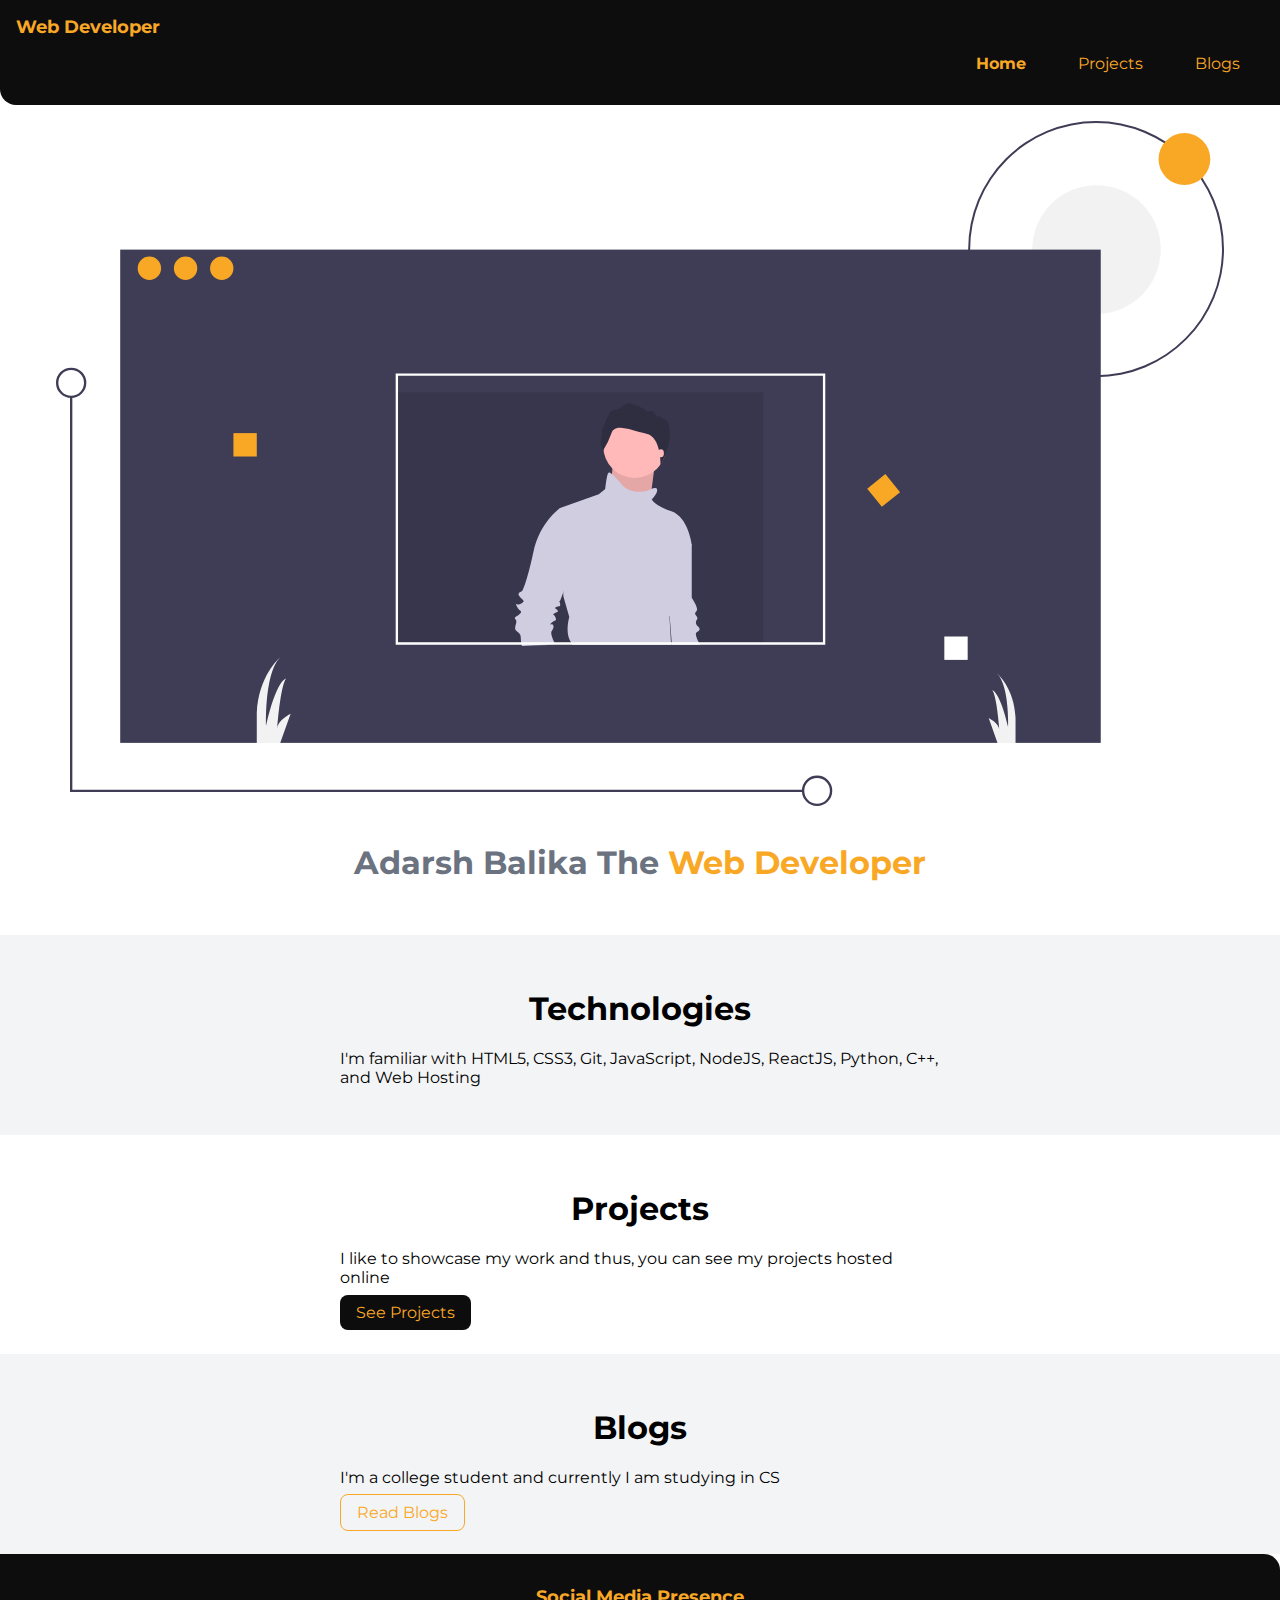
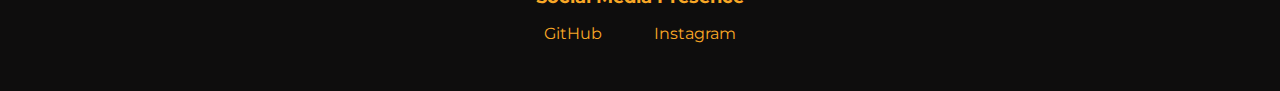
==== index.html @ b98ed159 "initial commit" ====
<!DOCTYPE html>
<html lang="en">

<head>
    <meta charset="UTF-8">
    <meta http-equiv="X-UA-Compatible" content="IE=edge">
    <meta name="viewport" content="width=device-width, initial-scale=1.0">
    <title>Home | Adarshbalika</title>
    <link href="styles.css" rel="stylesheet" />
</head>

<body>

    <nav class="navigation container">
        <div class="nav-brand">Web Developer</div>
        <ul class="list-non-bullet nav-pills">
            <li class="list-item-inline">
                <a class="link link-active" href="/">Home</a>
            </li>
            <li class="list-item-inline">
                <a class="link" href="/projects.html">Projects</a>
            </li>
            <li class="list-item-inline">
                <a class="link" href="/blogs.html">Blogs</a>
            </li>
        </ul>
    </nav>

    <header class="hero">
        <img class="hero-img" src="images/hero.svg" />
        <h1 class="hero-heading">Adarsh Balika The <span class="heading-inverted">Web Developer</span></h1>
    </header>

    <section class="section ow">
        <div class="container container-center">
            <h1>Technologies</h1>
            <p>I'm familiar with HTML5, CSS3, Git, JavaScript, NodeJS, ReactJS, Python, C++, and Web Hosting</p>
        </div>
    </section>

    <section class="section">
        <div class="container container-center">
            <h1>Projects</h1>
            <p>I like to showcase my work and thus, you can see my projects hosted online</p>
            <a class="link link-primary" href="/">See Projects</a>
        </div>
    </section>

    <section class="section ow">
        <div class="container container-center">
            <h1>Blogs</h1>
            <p>I'm a college student and currently I am studying in CS</p>
            <a class="link link-secondary" href="/">Read Blogs</a>
        </div>
    </section>

    <footer class="footer">
        <div class="footer-header">Social Media Presence</div>
        <ul class="socail-links list-non-bullet">
            <li class="list-item-inline">
                <a class="link" href="https://github.com/Shivam9973">GitHub</a>
            </li>
            <li class="list-item-inline">
                <a class="link" href="https://instagram.com/shivamlahane9973">Instagram</a>
            </li>
        </ul>
    </footer>

</body>

</html>
---- styles.css ----
@import url('https://fonts.googleapis.com/css2?family=Montserrat:wght@400;700&display=swap');
:root {
    --primary-color: #F9A826;
    --off-white: #F3F4F6;
    --dark-gray: #6B7280;
}

body {
    /* background-color: rgb(14, 13, 13) */
    font-family: 'Montserrat', sans-serif;
    margin: 0px;
}

hr {
    margin: 2rem 0rem;
}


/** spaces **/


/** container **/

.container {
    padding: 0rem 1rem;
}

.container-center {
    max-width: 600px;
    margin: auto;
}


/** links **/

.link {
    box-sizing: border-box;
    text-decoration: none;
    padding: 0.5rem 1rem;
    /* margin-top: 5rem;
    margin-bottom: 1rem; */
}

.link-primary {
    color: var(--primary-color);
    border-radius: 0.5rem;
    background-color: rgb(14, 13, 13);
}

.link-secondary {
    color: var(--primary-color);
    border-radius: 0.5rem;
    border: 1px solid var(--primary-color);
}


/** lists **/

.list-non-bullet {
    list-style: none;
}

.list-item-inline {
    display: inline;
    padding: 0rem 0.5rem;
}


/** navigation **/

.navigation {
    background-color: rgb(14, 13, 13);
    color: var(--primary-color);
    padding: 1rem;
    border-bottom-left-radius: 1rem;
}

.navigation .link {
    color: var(--primary-color);
}

.navigation .nav-pills {
    text-align: right;
}

.navigation .nav-brand {
    font-weight: bold;
    font-size: large;
}

.navigation .link-active {
    font-weight: bold;
}


/** header **/

.hero {
    padding: 2rem;
    padding-top: 1rem;
}

.hero .hero-img {
    /* max-width: 1050px; */
    display: block;
    margin: auto;
}

.hero .link-word {
    color: var(--primary-color);
}

.hero .hero-heading {
    text-align: center;
    padding-top: 1rem;
    color: var(--dark-gray);
}

.hero .hero-heading .heading-inverted {
    color: var(--primary-color);
}


/** sections **/

.section {
    padding: 2rem;
}

.section h1 {
    text-align: center;
}

.ow {
    background-color: var(--off-white);
}


/** footer **/

.footer {
    background-color: rgb(14, 13, 13);
    color: var(--primary-color);
    padding: 2rem 1rem;
    text-align: center;
    border-top-right-radius: 1rem;
}

.footer .link {
    color: var(--primary-color);
}

.footer .footer-header {
    font-weight: bold;
    font-size: large;
}

.footer ul {
    padding-inline-start: 0px;
}
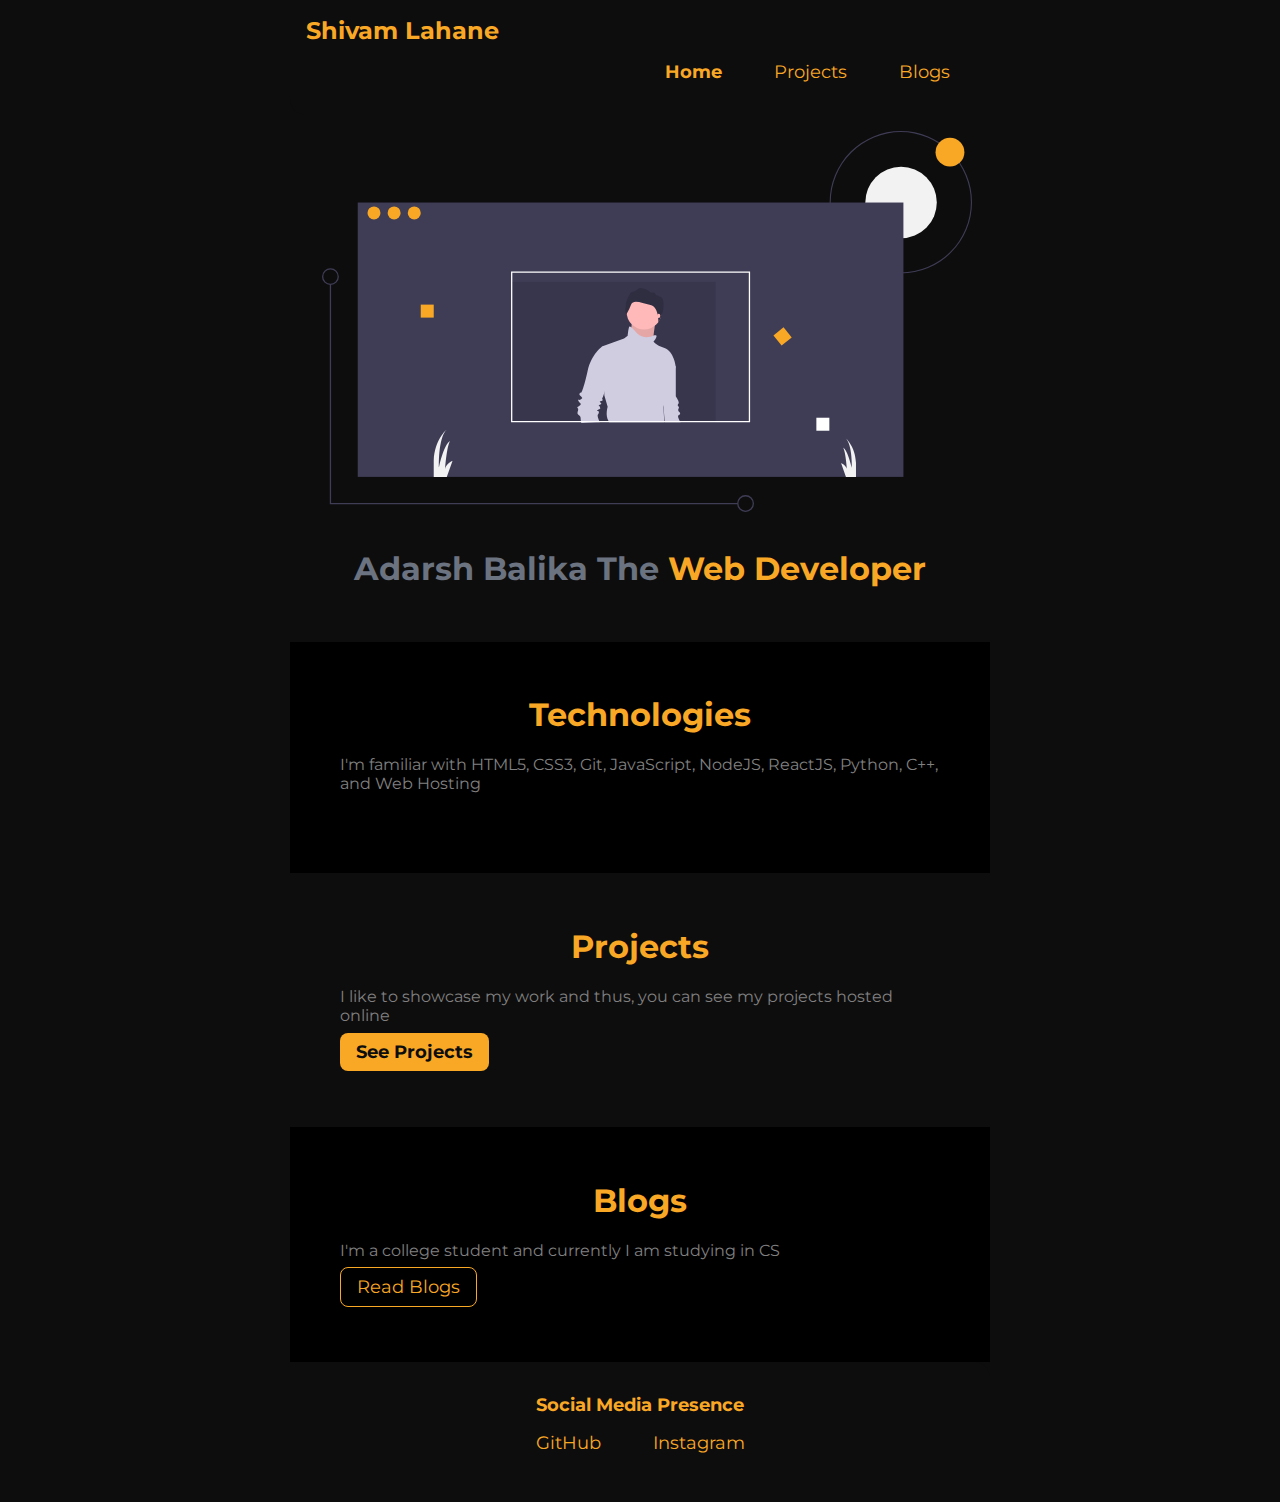
==== commit 01e2faf1: "initial commit" ====
--- a/index.html
+++ b/index.html
@@ -12,7 +12,7 @@
 <body>
 
     <nav class="navigation container">
-        <div class="nav-brand">Web Developer</div>
+        <div class="nav-brand">Shivam Lahane</div>
         <ul class="list-non-bullet nav-pills">
             <li class="list-item-inline">
                 <a class="link link-active" href="/">Home</a>
@@ -34,23 +34,23 @@
     <section class="section ow">
         <div class="container container-center">
             <h1>Technologies</h1>
-            <p>I'm familiar with HTML5, CSS3, Git, JavaScript, NodeJS, ReactJS, Python, C++, and Web Hosting</p>
+            <p class="informative">I'm familiar with HTML5, CSS3, Git, JavaScript, NodeJS, ReactJS, Python, C++, and Web Hosting</p>
         </div>
     </section>
 
     <section class="section">
         <div class="container container-center">
             <h1>Projects</h1>
-            <p>I like to showcase my work and thus, you can see my projects hosted online</p>
-            <a class="link link-primary" href="/">See Projects</a>
+            <p class="informative">I like to showcase my work and thus, you can see my projects hosted online</p>
+            <a class="link link-primary" href="/projects.html">See Projects</a>
         </div>
     </section>
 
     <section class="section ow">
         <div class="container container-center">
             <h1>Blogs</h1>
-            <p>I'm a college student and currently I am studying in CS</p>
-            <a class="link link-secondary" href="/">Read Blogs</a>
+            <p class="informative">I'm a college student and currently I am studying in CS</p>
+            <a class="link link-secondary" href="/blogs.html">Read Blogs</a>
         </div>
     </section>
 
--- a/styles.css
+++ b/styles.css
@@ -6,9 +6,10 @@
 }
 
 body {
-    /* background-color: rgb(14, 13, 13) */
+    background-color: rgb(14, 13, 13);
     font-family: 'Montserrat', sans-serif;
-    margin: 0px;
+    margin: auto;
+    max-width: 700px;
 }
 
 hr {
@@ -26,14 +27,18 @@
 }
 
 .container-center {
+    /* color: rgb(14, 13, 13); */
+    color: #F9A826;
     max-width: 600px;
     margin: auto;
+    padding-bottom: 2rem;
 }
 
 
 /** links **/
 
 .link {
+    font-size: large;
     box-sizing: border-box;
     text-decoration: none;
     padding: 0.5rem 1rem;
@@ -42,9 +47,12 @@
 }
 
 .link-primary {
-    color: var(--primary-color);
+    font-weight: bolder;
+    /* color: var(--primary-color); */
     border-radius: 0.5rem;
-    background-color: rgb(14, 13, 13);
+    /* background-color: rgb(14, 13, 13); */
+    background-color: var(--primary-color);
+    color: rgb(14, 13, 13);
 }
 
 .link-secondary {
@@ -85,7 +93,7 @@
 
 .navigation .nav-brand {
     font-weight: bold;
-    font-size: large;
+    font-size: x-large;
 }
 
 .navigation .link-active {
@@ -101,7 +109,7 @@
 }
 
 .hero .hero-img {
-    /* max-width: 1050px; */
+    max-width: 650px;
     display: block;
     margin: auto;
 }
@@ -132,7 +140,7 @@
 }
 
 .ow {
-    background-color: var(--off-white);
+    background-color: black;
 }
 
 
@@ -157,4 +165,12 @@
 
 .footer ul {
     padding-inline-start: 0px;
+}
+
+.informative {
+    color: gray;
+}
+
+.website {
+    color: gray;
 }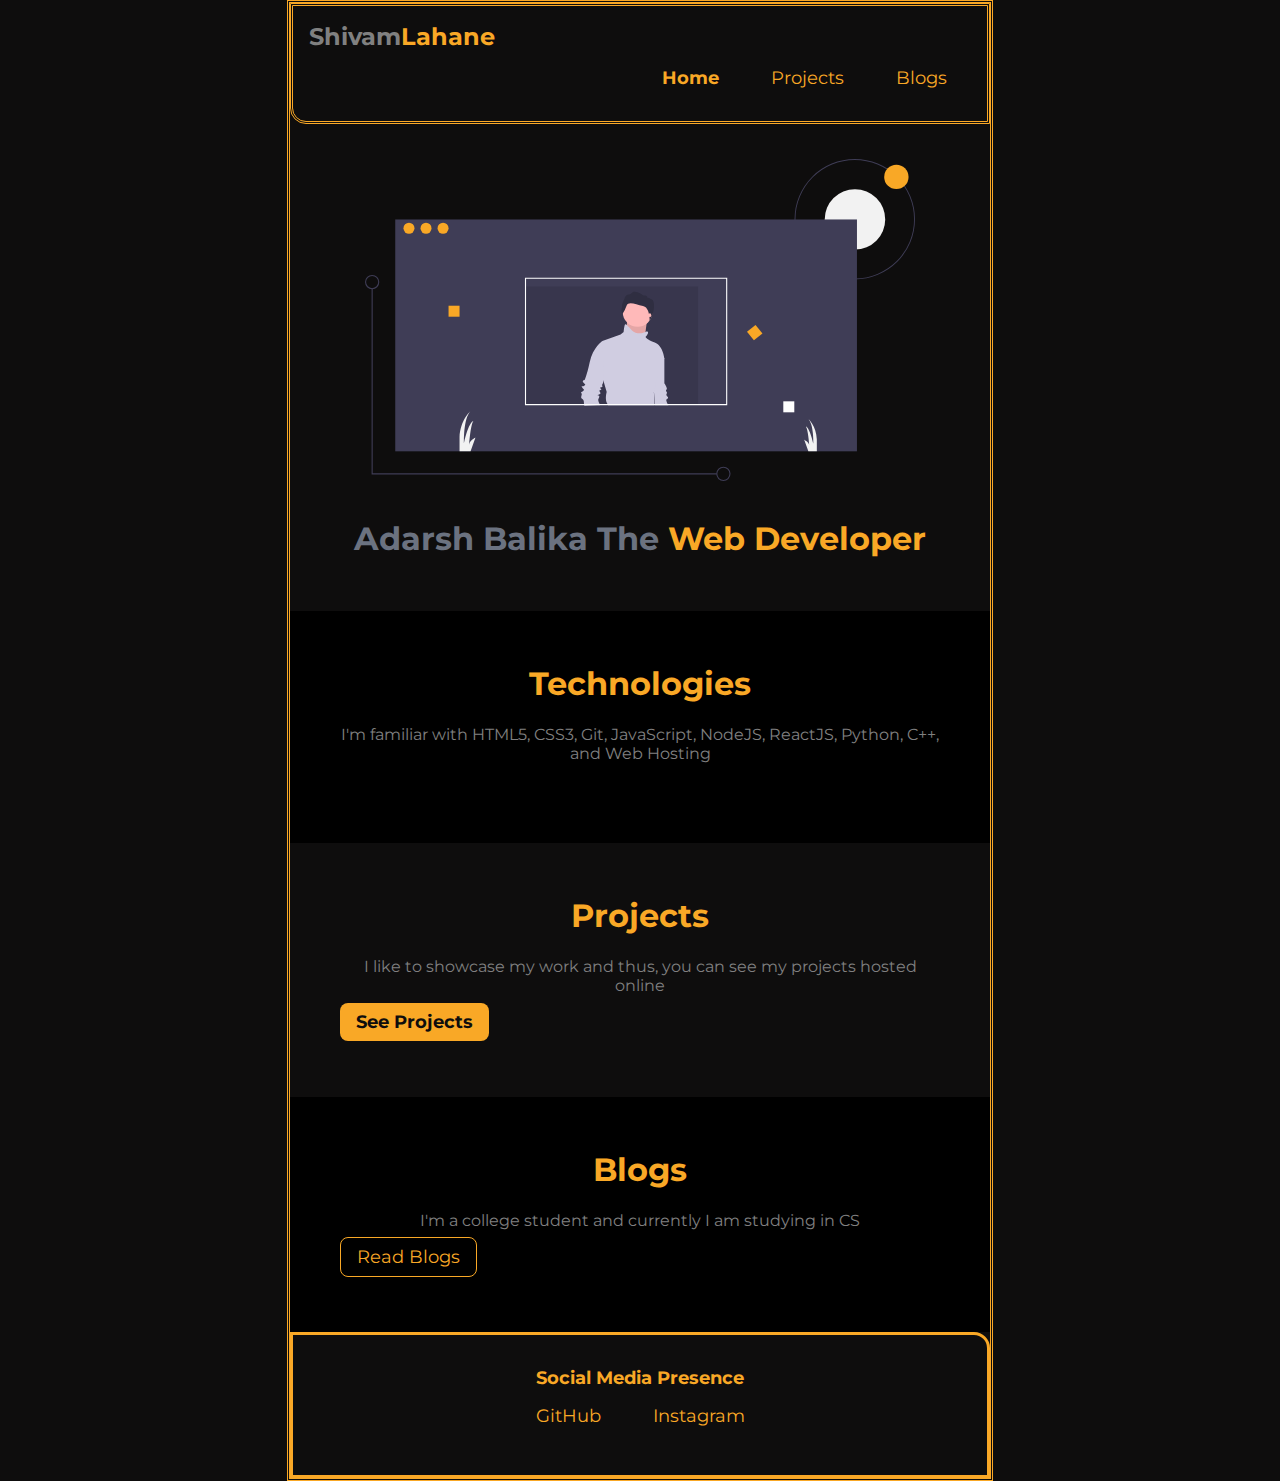
==== commit 46d71e14: "changes" ====
--- a/index.html
+++ b/index.html
@@ -12,7 +12,7 @@
 <body>
 
     <nav class="navigation container">
-        <div class="nav-brand">Shivam Lahane</div>
+        <div class="nav-brand">Shivam<span class="color">Lahane</span></div>
         <ul class="list-non-bullet nav-pills">
             <li class="list-item-inline">
                 <a class="link link-active" href="/">Home</a>
@@ -25,6 +25,8 @@
             </li>
         </ul>
     </nav>
+
+    <br>
 
     <header class="hero">
         <img class="hero-img" src="images/hero.svg" />
--- a/styles.css
+++ b/styles.css
@@ -6,6 +6,8 @@
 }
 
 body {
+    border-style: double;
+    border-color: #F9A826;
     background-color: rgb(14, 13, 13);
     font-family: 'Montserrat', sans-serif;
     margin: auto;
@@ -13,6 +15,9 @@
 }
 
 hr {
+    height: 1px;
+    background-color: #F9A826;
+    border: none;
     margin: 2rem 0rem;
 }
 
@@ -27,8 +32,9 @@
 }
 
 .container-center {
+    /* color: gray; */
     /* color: rgb(14, 13, 13); */
-    color: #F9A826;
+    /* color: #F9A826; */
     max-width: 600px;
     margin: auto;
     padding-bottom: 2rem;
@@ -48,9 +54,7 @@
 
 .link-primary {
     font-weight: bolder;
-    /* color: var(--primary-color); */
     border-radius: 0.5rem;
-    /* background-color: rgb(14, 13, 13); */
     background-color: var(--primary-color);
     color: rgb(14, 13, 13);
 }
@@ -77,7 +81,9 @@
 /** navigation **/
 
 .navigation {
-    background-color: rgb(14, 13, 13);
+    border-style: double;
+    border-color: #F9A826;
+    /* background-color: rgb(14, 13, 13); */
     color: var(--primary-color);
     padding: 1rem;
     border-bottom-left-radius: 1rem;
@@ -92,6 +98,7 @@
 }
 
 .navigation .nav-brand {
+    color: gray;
     font-weight: bold;
     font-size: x-large;
 }
@@ -99,6 +106,13 @@
 .navigation .link-active {
     font-weight: bold;
 }
+
+.color {
+    color: #F9A826;
+}
+
+
+/* .navigation container */
 
 
 /** header **/
@@ -109,7 +123,7 @@
 }
 
 .hero .hero-img {
-    max-width: 650px;
+    max-width: 550px;
     display: block;
     margin: auto;
 }
@@ -136,6 +150,7 @@
 }
 
 .section h1 {
+    color: #F9A826;
     text-align: center;
 }
 
@@ -143,10 +158,21 @@
     background-color: black;
 }
 
+.title-color {
+    color: #F9A826;
+}
+
+p {
+    text-align: center;
+    color: gray;
+}
+
 
 /** footer **/
 
 .footer {
+    border-style: solid;
+    border-color: #F9A826;
     background-color: rgb(14, 13, 13);
     color: var(--primary-color);
     padding: 2rem 1rem;
@@ -173,4 +199,35 @@
 
 .website {
     color: gray;
+}
+
+.code {
+    text-align: center;
+    color: #F9A826
+}
+
+
+/* Blog1 */
+
+.heading {
+    color: #F9A826;
+    text-align: center;
+}
+
+.heading-3 {
+    color: #F9A826;
+    text-align: center;
+}
+
+.text {
+    color: #F9A826;
+    text-align: center;
+}
+
+
+/* Blog2 */
+
+.heading-2 {
+    color: #F9A826;
+    text-align: center;
 }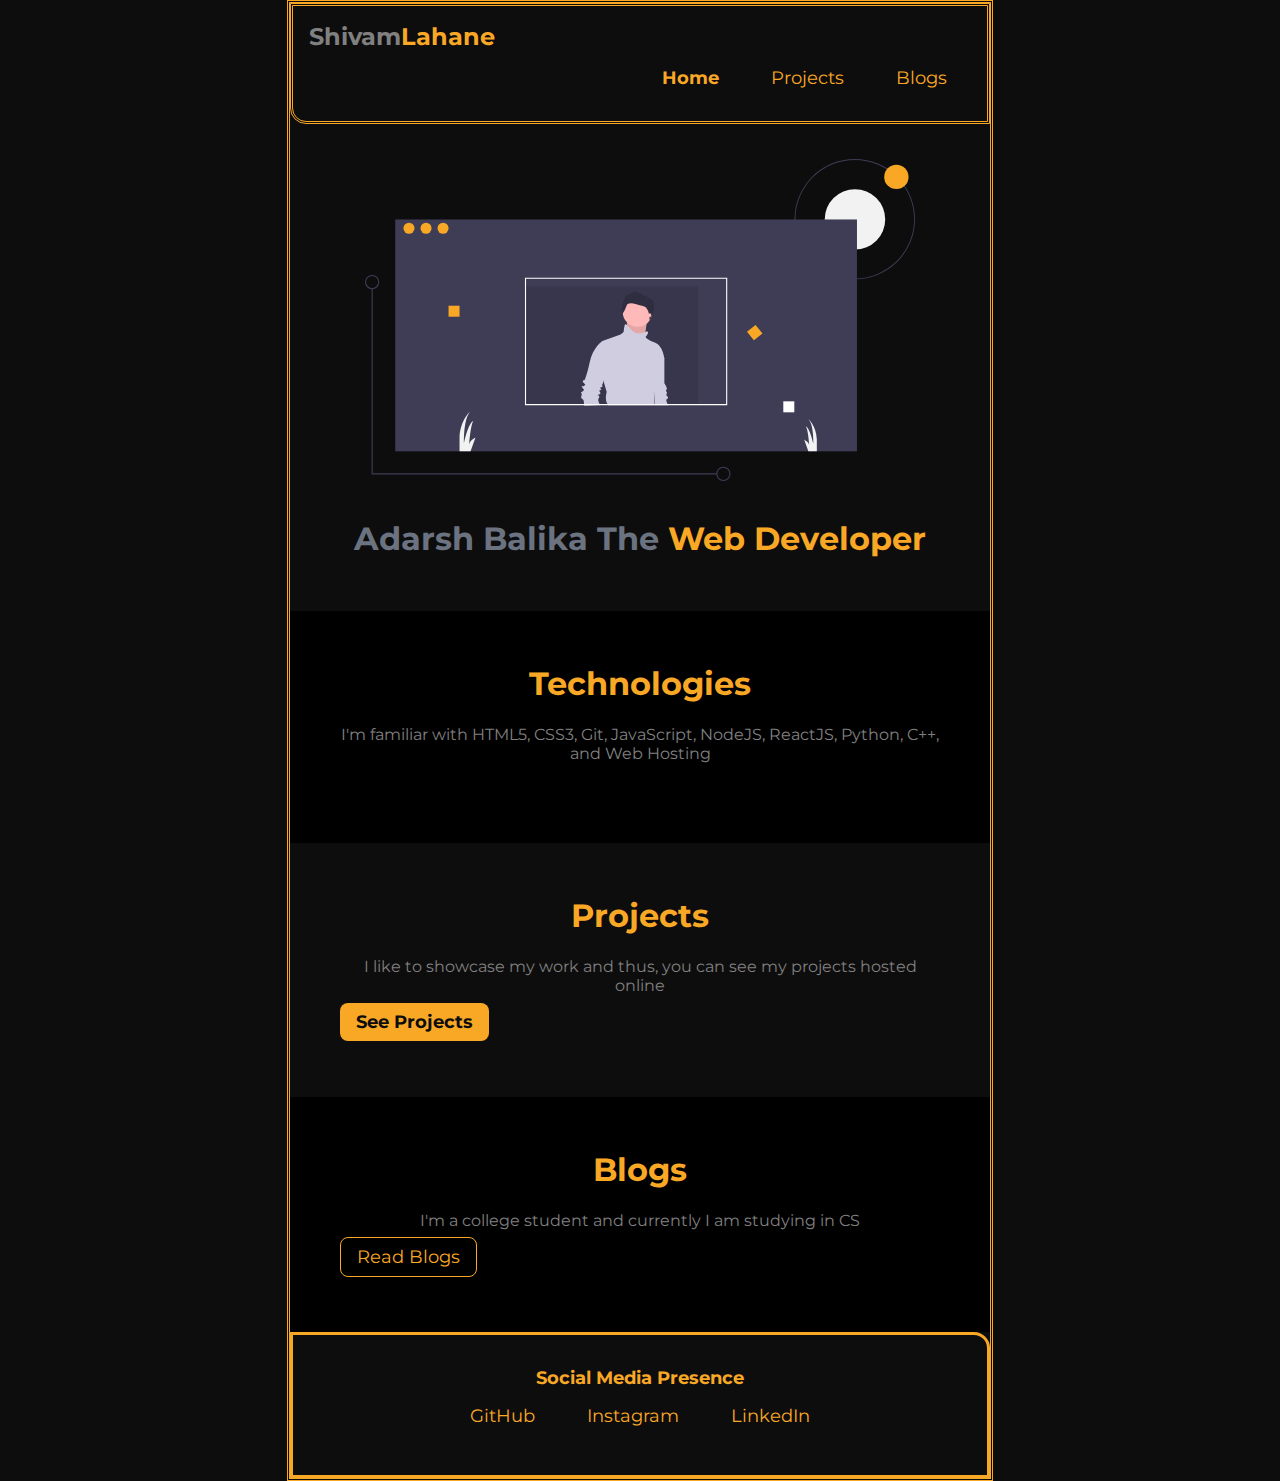
==== commit 54428c91: "changes made" ====
--- a/index.html
+++ b/index.html
@@ -65,6 +65,9 @@
             <li class="list-item-inline">
                 <a class="link" href="https://instagram.com/shivamlahane9973">Instagram</a>
             </li>
+            <li class="list-item-inline">
+                <a class="link" href="https://www.linkedin.com/in/shivam-lahane-490465153/">LinkedIn</a>
+            </li>
         </ul>
     </footer>
 
